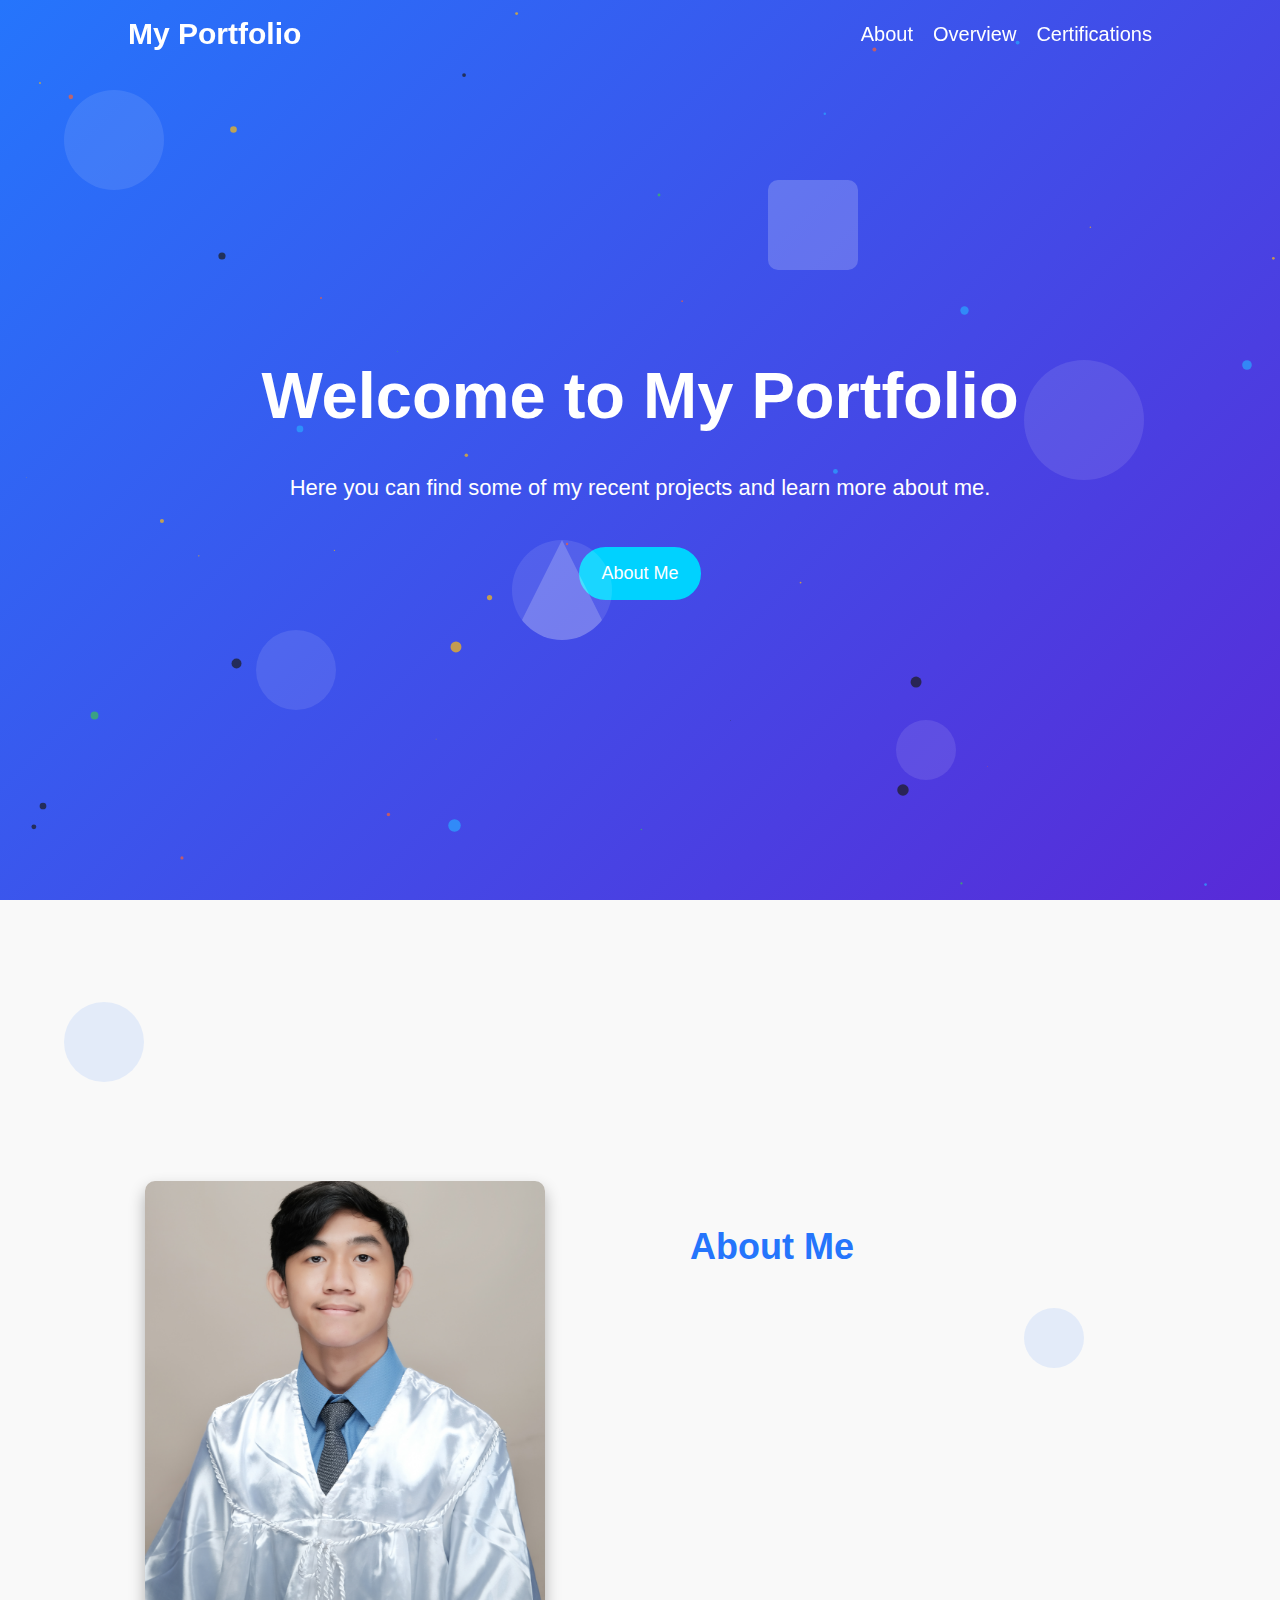
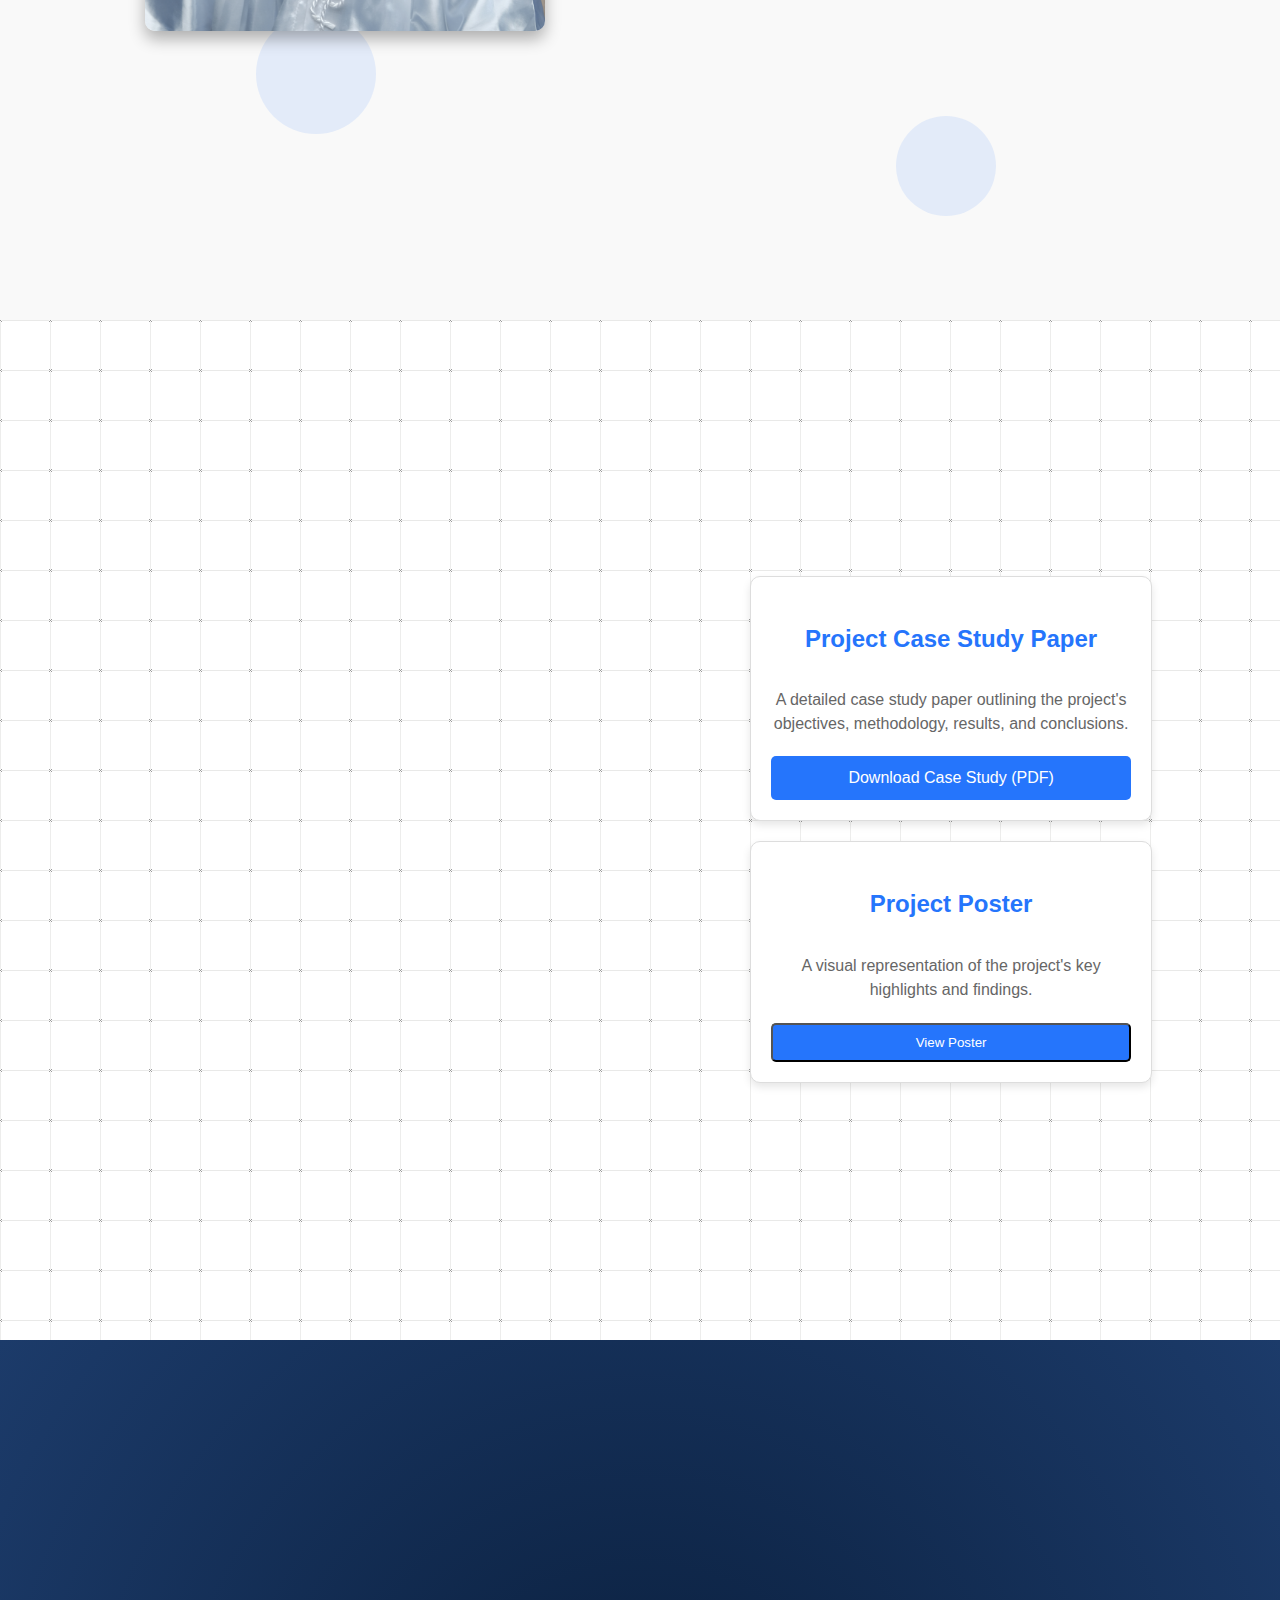
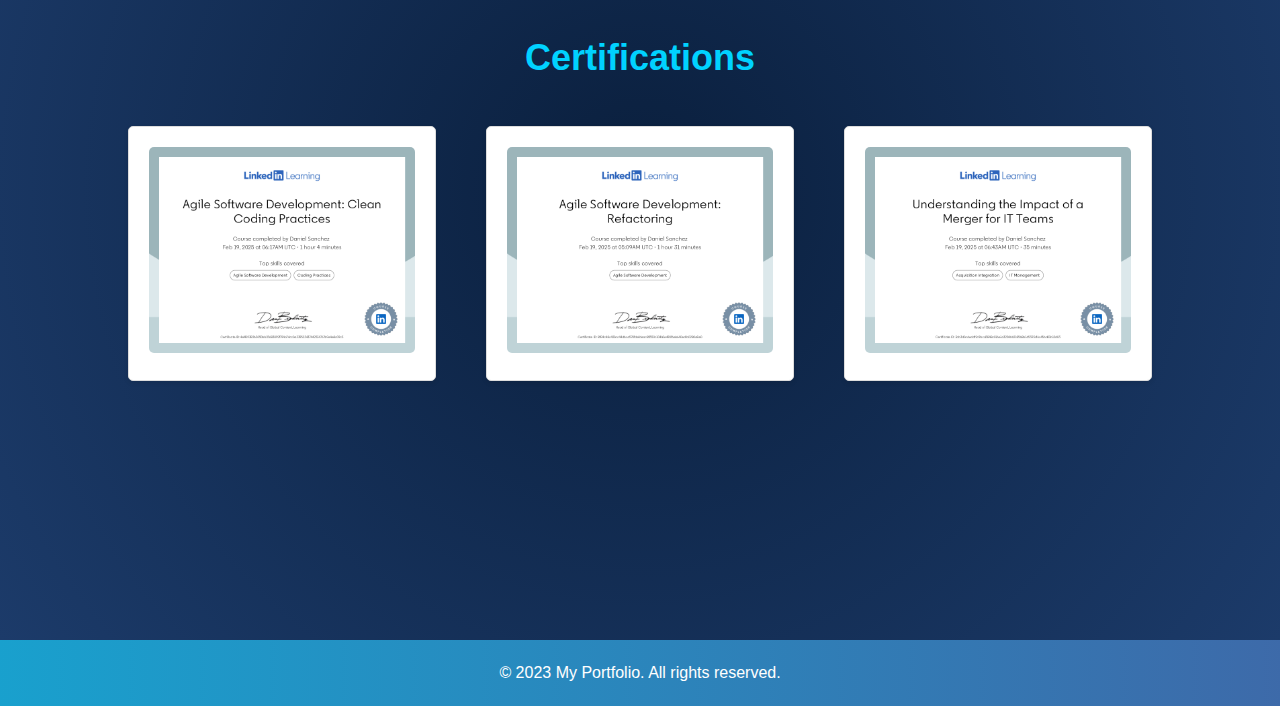
==== index.html @ 52c62f31 "change folder" ====
<!DOCTYPE html>
<html lang="en">
<head>
    <meta charset="UTF-8">
    <meta name="viewport" content="width=device-width, initial-scale=1.0">
    <title>My Project Portfolio</title>
    <link rel="stylesheet" href="styles.css">
</head>
<body>
    <script src="script.js"></script>
    <!-- Navigation Bar -->
    <nav class="navbar">
        <div class="container">
            <a href="#" class="logo">My Portfolio</a>
            <ul class="nav-links">
                <li><a href="#about">About</a></li>
                <li><a href="#overview">Overview</a></li>
                <li><a href="#certifications">Certifications</a></li>
            </ul>
        </div>
    </nav>

    <!-- Hero Section -->
    <section id="#" class="hero">
        <div class="container">
            <h1>Welcome to My Portfolio</h1>
            <p>Here you can find some of my recent projects and learn more about me.</p>
            <a href="#about" class="btn">About Me</a>
        </div>
    
        <!-- Floating shapes -->
        <div class="floating-shapes shape-1"></div>
        <div class="floating-shapes shape-2"></div>
        <div class="floating-shapes shape-3"></div>
        <div class="floating-shapes shape-4"></div>
        <div class="floating-shapes square shape-5"></div>
        <div class="floating-shapes triangle shape-6"></div>
    </section>

    <section id="about" class="about">
        <div class="container">
            <div class="about-content">
                <div class="about-image">
                    <img src="images/profile.jpg" alt="Profile Picture">
                </div>
                <div class="about-text">
                    <h2>About Me</h2>
                    <p>
                        Hi, I'm <strong>Daniel John Henrick D. Sanchez</strong>, a passionate web developer, 
                        UI/UX designer, and badminton athlete. Welcome to my project portfolio, 
                        where I showcase my proposed <strong>case study</strong>, <strong>achievements</strong>, and 
                        <strong>certifications</strong>. I specialize in crafting intuitive, 
                        user-centric, and visually compelling digital experiences. My work is 
                        driven by creativity, functionality, and technical excellence 
                        to deliver impactful solutions. Beyond coding and design, my dedication as a 
                        badminton athlete fuels my <strong>discipline</strong>, <strong>teamwork</strong>, and 
                        <strong>strategic thinking</strong> qualities that translate seamlessly into my professional projects. 
                        Explore my portfolio to see how I merge innovation and precision in 
                        everything I do.
                    </p>
                </div>
            </div>
        </div>
    
        <!-- Floating shapes -->
        <div class="floating-shape shape-7"></div>
        <div class="floating-shape shape-8"></div>
        <div class="floating-shape shape-9"></div>
        <div class="floating-shape shape-10"></div>
    </section>

            <!-- Overview Section -->
    <section id="overview" class="overview">
        <div class="container">
            <div class="project-grid">
                <!-- Project Overview Text (Left Side) -->
                <div class="project-summary">
                    <h2>Project Overview</h2>
                    <h3>Brief Overview</h3>
                    <p><strong>Objectives:</strong> This project explores the ethical implications of AI-driven healthcare, focusing on the DeepMind-NHS data-sharing controversy and the balance between innovation and patient rights. It examines key ethical concerns such as privacy, autonomy, and consent through frameworks like utilitarianism, deontology, and virtue ethics while assessing legal considerations, including GDPR compliance and AI ethics guidelines. Ultimately, the project aims to provide recommendations for ethical AI development in healthcare to ensure transparency, accountability, and patient trust.</p>
                    <p><strong>Timeline:</strong> The project will begin with research and data collection on the DeepMind-NHS case and relevant ethical theories in Weeks 1-2, followed by an analysis of legal and professional implications, including GDPR and AI ethics guidelines, in Week 3. In Week 4, solutions and recommendations for ethical AI governance will be developed, leading to the compilation of findings and finalization of the project report or poster in Week 5.</p>
                    <p><strong>Resources:</strong> The project will utilize case studies on the DeepMind-NHS controversy and similar AI healthcare cases, along with ethical frameworks from Thomas H. Givins’ Ethical Worksheet. Legal documents, including GDPR and UK Data Protection laws, will be analyzed alongside AI ethics guidelines from organizations like IEEE and WHO. Additionally, academic papers and expert analyses on AI ethics in healthcare will provide valuable insights.</p>
                </div>

                <!-- Project Details (Right Side) -->
                <div class="project-details">
                    <!-- Project Case Study Paper -->
                    <div class="project-card">
                        <h3>Project Case Study Paper</h3>
                        <p class="project-description">
                            A detailed case study paper outlining the project's objectives, methodology, results, and conclusions.
                        </p>
                        <a href="https://malayancollegesmindanaoo365-my.sharepoint.com/personal/djhsanchez_mcm_edu_ph/Documents/RESEARCH%20DOCUMENT_SANCHEZ.docx?web=1" class="project-link" download>
                            Download Case Study (PDF)
                        </a>
                    </div>

                    <!-- Project Poster -->
                    <div class="project-card">
                        <h3>Project Poster</h3>
                        <p class="project-description">
                            A visual representation of the project's key highlights and findings.
                        </p>
                        <button id="zoomPosterBtn" class="project-link">View Poster</button>
                    </div>

                    <!-- Zoomed Image Container -->
                    <div id="zoomed-image-container" class="zoomed-image-container">
                        <span id="close-zoom" class="close-zoom">&times;</span>
                        <img id="zoomed-image" src="images/project-poster.png" alt="Zoomed Project Poster">
                    </div>
                </div>
            </div>
        </div>
    </section>

   
    <!-- Certifications Section -->
    <section id="certifications" class="certifications">
        <div class="container">
            <h2>Certifications</h2>
            <div class="certification-grid">
                <div class="certification-card">
                    <img src="images/cert1.png" alt="Certification 1" data-src="images/cert1.png">
                </div>
                <div class="certification-card">
                    <img src="images/cert2.png" alt="Certification 2" data-src="images/cert2.png">
                </div>
                <div class="certification-card">
                    <img src="images/cert3.png" alt="Certification 3" data-src="images/cert3.png">
                </div>
            </div>
        </div>

        <!-- Floating lights -->
        <div class="light x1"></div>
        <div class="light x2"></div>
        <div class="light x3"></div>
        <div class="light x4"></div>
        <div class="light x5"></div>
        <div class="light x6"></div>
        <div class="light x7"></div>
        <div class="light x8"></div>
        <div class="light x9"></div>
    </section>

    <!-- Zoomed Image Container -->
    <div id="zoomed-image-container" class="zoomed-image-container">
        <span id="close-zoom" class="close-zoom">&times;</span>
        <img id="zoomed-image" src="" alt="Zoomed Certification">
    </div>

    <!-- Footer -->
    <footer>
        <div class="container">
            <p>&copy; 2023 My Portfolio. All rights reserved.</p>
        </div>
    </footer>
</body>
</html>
---- styles.css ----
/* General Styles */

html {
    scroll-behavior: smooth;
}

body {
    font-family: Arial, sans-serif;
    margin: 0;
    padding: 0;
    line-height: 1.6;
    color: #333;
}

.container {
    width: 80%;
    margin: 0 auto;
    max-width: 1200px;
}

/* Navigation Bar */
.navbar {
    background-color: transparent; /* Transparent background */
    color: #f4f4f4; /* Light text color for visibility */
    padding: 10px 0;
    position: fixed; /* Fixed position to stick to the top */
    top: 0; /* Always visible at the top */
    width: 100%;
    z-index: 1000; /* Smooth transition for background */
}

/* Navbar when scrolled */
.navbar.scrolled {
    background: linear-gradient(to right, rgba(0, 150, 200, 0.9), rgba(40, 90, 160, 0.9)); /* Darker semi-transparent gradient */
}

.navbar .container {
    display: flex;
    justify-content: space-between;
    align-items: center;
}

/* Logo */
.navbar .logo {
    font-size: 30px;
    font-weight: bold;
    text-decoration: none;
    color: #fff; /* White color to match the hero background */
    transition: color 0.3s ease; /* Smooth transition for hover effect */
}

.navbar .logo:hover {
    color: #00d2ff; /* Light blue hover color to match the gradient */
}

.navbar .nav-links {
    list-style: none;
    margin: 0;
    padding: 0;
    display: flex;
}

.navbar .nav-links li {
    margin-left: 20px;
}

/* Navigation Links */
.navbar .nav-links a {
    text-decoration: none;
    color: #fff; /* White color to match the hero background */
    font-size: 20px;
    transition: color 0.3s ease; /* Smooth transition for hover effect */
}

.navbar .nav-links a:hover {
    color: #00d2ff; /* Light blue hover color to match the gradient */
}

/* Hero Section */
.hero {
    height: 100vh;
    display: flex;
    align-items: center;
    justify-content: center;
    text-align: center;
    position: relative;
    overflow: hidden;
    background: linear-gradient(-45deg, #6a11cb, #2575fc, #6a11cb, #2575fc);
    background-size: 400% 400%;
    animation: gradientAnimation 10s ease infinite;
}

@keyframes gradientAnimation {
    0% {
        background-position: 0% 50%;
    }
    50% {
        background-position: 100% 50%;
    }
    100% {
        background-position: 0% 50%;
    }
}

.hero h1 {
    font-size: 65px;
    margin-bottom: 20px;
    color: #fff;
}


.ball {
  position: absolute;
  border-radius: 100%;
  opacity: 0.7;
}

.hero p {
    font-size: 22px;
    color: #fff;
}

/* Floating shapes */
.floating-shapes {
    position: absolute;
    background: rgba(255, 255, 255, 0.1);
    border-radius: 50%;
    animation: float 6s ease-in-out infinite;
}

.shape-1 {
    width: 100px;
    height: 100px;
    top: 10%;
    left: 5%;
    animation-duration: 8s;
}

.shape-2 {
    width: 80px;
    height: 80px;
    top: 70%;
    left: 20%;
    animation-duration: 10s;
}

.shape-3 {
    width: 120px;
    height: 120px;
    top: 40%;
    left: 80%;
    animation-duration: 12s;
}

.shape-4 {
    width: 60px;
    height: 60px;
    top: 80%;
    left: 70%;
    animation-duration: 9s;
}

.shape-5 {
    width: 90px;
    height: 90px;
    top: 20%;
    left: 60%;
    animation-duration: 7s;
    border-radius: 10px; /* Square shape */
    background: rgba(255, 255, 255, 0.2);
}

.shape-6 {
    width: 0;
    height: 0;
    border-left: 50px solid transparent;
    border-right: 50px solid transparent;
    border-bottom: 100px solid rgba(255, 255, 255, 0.2);
    top: 60%;
    left: 40%;
    animation-duration: 11s;
}

@keyframes float {
    0% {
        transform: translateY(0) translateX(0) rotate(0deg);
    }
    50% {
        transform: translateY(-20px) translateX(20px) rotate(180deg);
    }
    100% {
        transform: translateY(0) translateX(0) rotate(360deg);
    }
}

/* About Section */
.about {
    height: 100vh;
    padding: 60px 0;
    background-color: #f9f9f9;
    display: flex;
    align-items: center;
    position: relative;
    overflow: hidden;
}

.about .container {
    width: 100%;
    position: relative;
    z-index: 2; /* Ensure content is above shapes */
}

.about-content {
    display: flex;
    align-items: center;
    gap: 40px;
}

.about-image {
    flex: 1;
    text-align: center;
}

.about-image img {
    width: 400px;
    height: 450px;
    border-radius: 10px;
    object-fit: cover;
    box-shadow: 0 8px 16px rgba(0, 0, 0, 0.3);
}

.about-text {
    flex: 2;
    max-width: 550px;
}

.about-text h2 {
    font-size: 36px;
    margin-bottom: 20px;
    color: #2575fc;
}

.about-text p {
    font-size: 18px;
    color: #2575fc;
    line-height: 1.6;
    margin-bottom: 20px;
    opacity: 0;
    transform: translateY(20px);
    transition: opacity 0.6s ease-out, transform 0.6s ease-out;
}

.about-text p.visible {
    opacity: 1;
    transform: translateY(0);
}

/* Floating shapes */
.floating-shape {
    position: absolute;
    background: rgba(37, 117, 252, 0.1);
    border-radius: 50%;
    animation: float 8s ease-in-out infinite;
}

.shape-7 {
    width: 80px;
    height: 80px;
    top: 10%;
    left: 5%;
    animation-duration: 10s;
}

.shape-8 {
    width: 120px;
    height: 120px;
    top: 70%;
    left: 20%;
    animation-duration: 12s;
}

.shape-9 {
    width: 60px;
    height: 60px;
    top: 40%;
    left: 80%;
    animation-duration: 8s;
}

.shape-10 {
    width: 100px;
    height: 100px;
    top: 80%;
    left: 70%;
    animation-duration: 9s;
}

@keyframes float {
    0% {
        transform: translateY(0) translateX(0) rotate(0deg);
    }
    50% {
        transform: translateY(-20px) translateX(20px) rotate(180deg);
    }
    100% {
        transform: translateY(0) translateX(0) rotate(360deg);
    }
}

/* Hero Section Button */
.hero .btn {
    display: inline-block;
    margin-top: 20px;
    padding: 10px 20px;
    font-size: 18px;
    color: #fff; /* White text color */
    background-color: #00d2ff; /* Light blue background */
    border: 2px solid #00d2ff; /* Light blue border */
    border-radius: 30px; /* Rounder shape */
    text-decoration: none;
    transition: background-color 0.3s ease, color 0.3s ease, border-color 0.3s ease; /* Smooth transition */
}

.hero .btn:hover {
    background-color: transparent; /* Transparent background on hover */
    color: #00d2ff; /* Light blue text on hover */
    border-color: #fff; /* White border on hover */
}


/* Cool infinite background scrolling animation for the overview section */
@import url(https://fonts.googleapis.com/css?family=Exo:100);

/* Animations */
@keyframes bg-scrolling-reverse {
    100% {
        background-position: 50px 50px;
    }
}

/* Main styles for the overview section */
.overview {
    height: 100vh;
    padding: 60px 0;
    display: flex;
    justify-content: center;
    align-items: center;
    color: #999; /* Light text color for contrast */
    font: 400 16px/1.5 exo, ubuntu, "segoe ui", helvetica, arial, sans-serif;
    text-align: center;
    /* Background image (50x50 grid pattern) */
    background: url("[data-uri]") repeat 0 0;
    animation: bg-scrolling-reverse 0.92s infinite linear;
}

.overview h2 {
    text-align: left;
    font-size: 36px;
    margin-bottom: 40px;
    color: #2575fc; /* Blue heading */
    width: 80%;
}

.project-grid {
    display: flex;
    align-items: center;
    justify-content: center;
    gap: 100px;
    text-align: left;
    max-width: 1200px;
    margin: 0 auto;
}

/* Fade-in animation */
@keyframes fadeIn {
    from {
        opacity: 0;
        transform: translateY(20px);
    }
    to {
        opacity: 1;
        transform: translateY(0);
    }
}

.project-summary {
    width: 60%;
    background: rgba(255, 255, 255, 0.9); /* Semi-transparent white background */
    padding: 20px;
    border-radius: 10px;
    opacity: 0;
    transform: translateY(20px);
    transition: opacity 1s ease-out, transform 1s ease-out;
}

.project-summary p {
    color: #2575fc;
}

.project-summary h3 {
    color: #2575fc;
}

.project-details {
    display: flex;
    flex-direction: column;
    gap: 20px;
    width: 50%;
}

.project-card {
    background-color: #fff;
    padding: 20px;
    border: 1px solid #ddd;
    border-radius: 10px;
    box-shadow: 0 4px 8px rgba(0, 0, 0, 0.1);
    text-align: center;
    max-width: 400px;
    min-height: 200px;
    display: flex;
    flex-direction: column;
    justify-content: space-between;
}

.project-card h3 {
    font-size: 24px;
    margin-bottom: 15px;
    color: #2575fc;
}

.project-description {
    font-size: 16px;
    color: #666;
    margin-bottom: 20px;
}

.project-link {
    padding: 10px 20px;
    background-color: #2575fc;
    color: white;
    text-decoration: none;
    border-radius: 5px;
    transition: background-color 0.3s ease;
    cursor: pointer;
}

.project-link:hover {
    background-color: #1a5bbf;
}

.project-poster {
    width: 100%;
    height: auto;
    max-height: 100px;
    object-fit: contain;
    cursor: pointer;
    transition: transform 0.3s ease;
}

.project-poster:hover {
    transform: scale(1.05);
}

/* Zoomed Image Container */
.zoomed-image-container {
    display: none;
    position: fixed;
    top: 0;
    left: 0;
    width: 100%;
    height: 100%;
    background: rgba(0, 0, 0, 0.8);
    justify-content: center;
    align-items: center;
    z-index: 1000;
}

.zoomed-image-container.active {
    display: flex;
}

#zoomed-image {
    max-width: 90%;
    max-height: 90%;
    border-radius: 10px;
    box-shadow: 0 8px 16px rgba(0, 0, 0, 0.3);
}

/* Close Button */
.close-zoom {
    position: absolute;
    top: 20px;
    right: 20px;
    font-size: 30px;
    color: white;
    cursor: pointer;
}

.close-zoom:hover {
    color: #ff0000;
}

/* Certifications Section */
.certifications {
    height: 100vh;
    position: relative;
    overflow: hidden;
    background: radial-gradient(circle, #0a1f3d, #1c3b6a); /* Dark blue gradient */
    display: flex;
    justify-content: center; /* Centers horizontally */
    align-items: center;
}

.certifications h2 {
    text-align: center;
    font-size: 36px;
    margin-bottom: 40px;
    color: #00d2ff; /* White text for contrast */
}

.certification-grid {
    display: grid;
    grid-template-columns: repeat(auto-fit, minmax(300px, 1fr));
    gap: 50px;
}

.certification-card {
    background-color: #fff;
    padding: 20px;
    border: 1px solid #ddd;
    border-radius: 5px;
    box-shadow: 0 2px 5px rgba(0, 0, 0, 0.1);
    z-index: 2; /* Ensure cards are above floating lights */
    position: relative;
    text-align: center;
}

.certification-card img {
    width: 100%;
    height: auto;
    border-radius: 5px;
    cursor: pointer;
    transition: transform 0.3s ease;
}

.certification-card img:hover {
    transform: scale(1.05); /* Slight zoom on hover */
}

/* Zoomed Image Container */
.zoomed-image-container {
    display: none;
    position: fixed;
    top: 0;
    left: 0;
    width: 100%;
    height: 100%;
    background: rgba(0, 0, 0, 0.8);
    justify-content: center;
    align-items: center;
    z-index: 1000;
}

.zoomed-image-container.active {
    display: flex;
}

#zoomed-image {
    max-width: 90%;
    max-height: 90%;
    border-radius: 10px;
    box-shadow: 0 8px 16px rgba(0, 0, 0, 0.3);
}

.close-zoom {
    position: absolute;
    top: 20px;
    right: 20px;
    font-size: 30px;
    color: white;
    cursor: pointer;
}

.close-zoom:hover {
    color: #ff0000; /* Red color on hover */
}

/* Floating lights */
.light {
    position: absolute;
    width: 0px;
    opacity: .75;
    background-color: white;
    box-shadow: #e9f1f1 0px 0px 20px 2px;
    opacity: 0;
    top: 100vh;
    bottom: 0px;
    left: 0px;
    right: 0px;
    margin: auto;
}

.x1 {
    -webkit-animation: floatUp 4s infinite linear;
    -moz-animation: floatUp 4s infinite linear;
    -o-animation: floatUp 4s infinite linear;
    animation: floatUp 4s infinite linear;
    -webkit-transform: scale(1.0);
    -moz-transform: scale(1.0);
    -o-transform: scale(1.0);
    transform: scale(1.0);
}

.x2 {
    -webkit-animation: floatUp 7s infinite linear;
    -moz-animation: floatUp 7s infinite linear;
    -o-animation: floatUp 7s infinite linear;
    animation: floatUp 7s infinite linear;
    -webkit-transform: scale(1.6);
    -moz-transform: scale(1.6);
    -o-transform: scale(1.6);
    transform: scale(1.6);
    left: 15%;
}

.x3 {
    -webkit-animation: floatUp 2.5s infinite linear;
    -moz-animation: floatUp 2.5s infinite linear;
    -o-animation: floatUp 2.5s infinite linear;
    animation: floatUp 2.5s infinite linear;
    -webkit-transform: scale(.5);
    -moz-transform: scale(.5);
    -o-transform: scale(.5);
    transform: scale(.5);
    left: -15%;
}

.x4 {
    -webkit-animation: floatUp 4.5s infinite linear;
    -moz-animation: floatUp 4.5s infinite linear;
    -o-animation: floatUp 4.5s infinite linear;
    animation: floatUp 4.5s infinite linear;
    -webkit-transform: scale(1.2);
    -moz-transform: scale(1.2);
    -o-transform: scale(1.2);
    transform: scale(1.2);
    left: -34%;
}

.x5 {
    -webkit-animation: floatUp 8s infinite linear;
    -moz-animation: floatUp 8s infinite linear;
    -o-animation: floatUp 8s infinite linear;
    animation: floatUp 8s infinite linear;
    -webkit-transform: scale(2.2);
    -moz-transform: scale(2.2);
    -o-transform: scale(2.2);
    transform: scale(2.2);
    left: -57%;
}

.x6 {
    -webkit-animation: floatUp 3s infinite linear;
    -moz-animation: floatUp 3s infinite linear;
    -o-animation: floatUp 3s infinite linear;
    animation: floatUp 3s infinite linear;
    -webkit-transform: scale(.8);
    -moz-transform: scale(.8);
    -o-transform: scale(.8);
    transform: scale(.8);
    left: -81%;
}

.x7 {
    -webkit-animation: floatUp 5.3s infinite linear;
    -moz-animation: floatUp 5.3s infinite linear;
    -o-animation: floatUp 5.3s infinite linear;
    animation: floatUp 5.3s infinite linear;
    -webkit-transform: scale(3.2);
    -moz-transform: scale(3.2);
    -o-transform: scale(3.2);
    transform: scale(3.2);
    left: 37%;
}

.x8 {
    -webkit-animation: floatUp 4.7s infinite linear;
    -moz-animation: floatUp 4.7s infinite linear;
    -o-animation: floatUp 4.7s infinite linear;
    animation: floatUp 4.7s infinite linear;
    -webkit-transform: scale(1.7);
    -moz-transform: scale(1.7);
    -o-transform: scale(1.7);
    transform: scale(1.7);
    left: 62%;
}

.x9 {
    -webkit-animation: floatUp 4.1s infinite linear;
    -moz-animation: floatUp 4.1s infinite linear;
    -o-animation: floatUp 4.1s infinite linear;
    animation: floatUp 4.1s infinite linear;
    -webkit-transform: scale(0.9);
    -moz-transform: scale(0.9);
    -o-transform: scale(0.9);
    transform: scale(0.9);
    left: 85%;
}

@keyframes floatUp {
    0% { top: 100vh; opacity: 0; }
    25% { opacity: 1; }
    50% { top: 0vh; opacity: .8; }
    75% { opacity: 1; }
    100% { top: -100vh; opacity: 0; }
}
/* Footer */
footer {
    background: linear-gradient(to right, rgba(0, 150, 200, 0.9), rgba(40, 90, 160, 0.9));
    color: #fff;
    text-align: center;
    padding: 20px 0;
}

footer p {
    margin: 0;
    font-size: 16px;
}
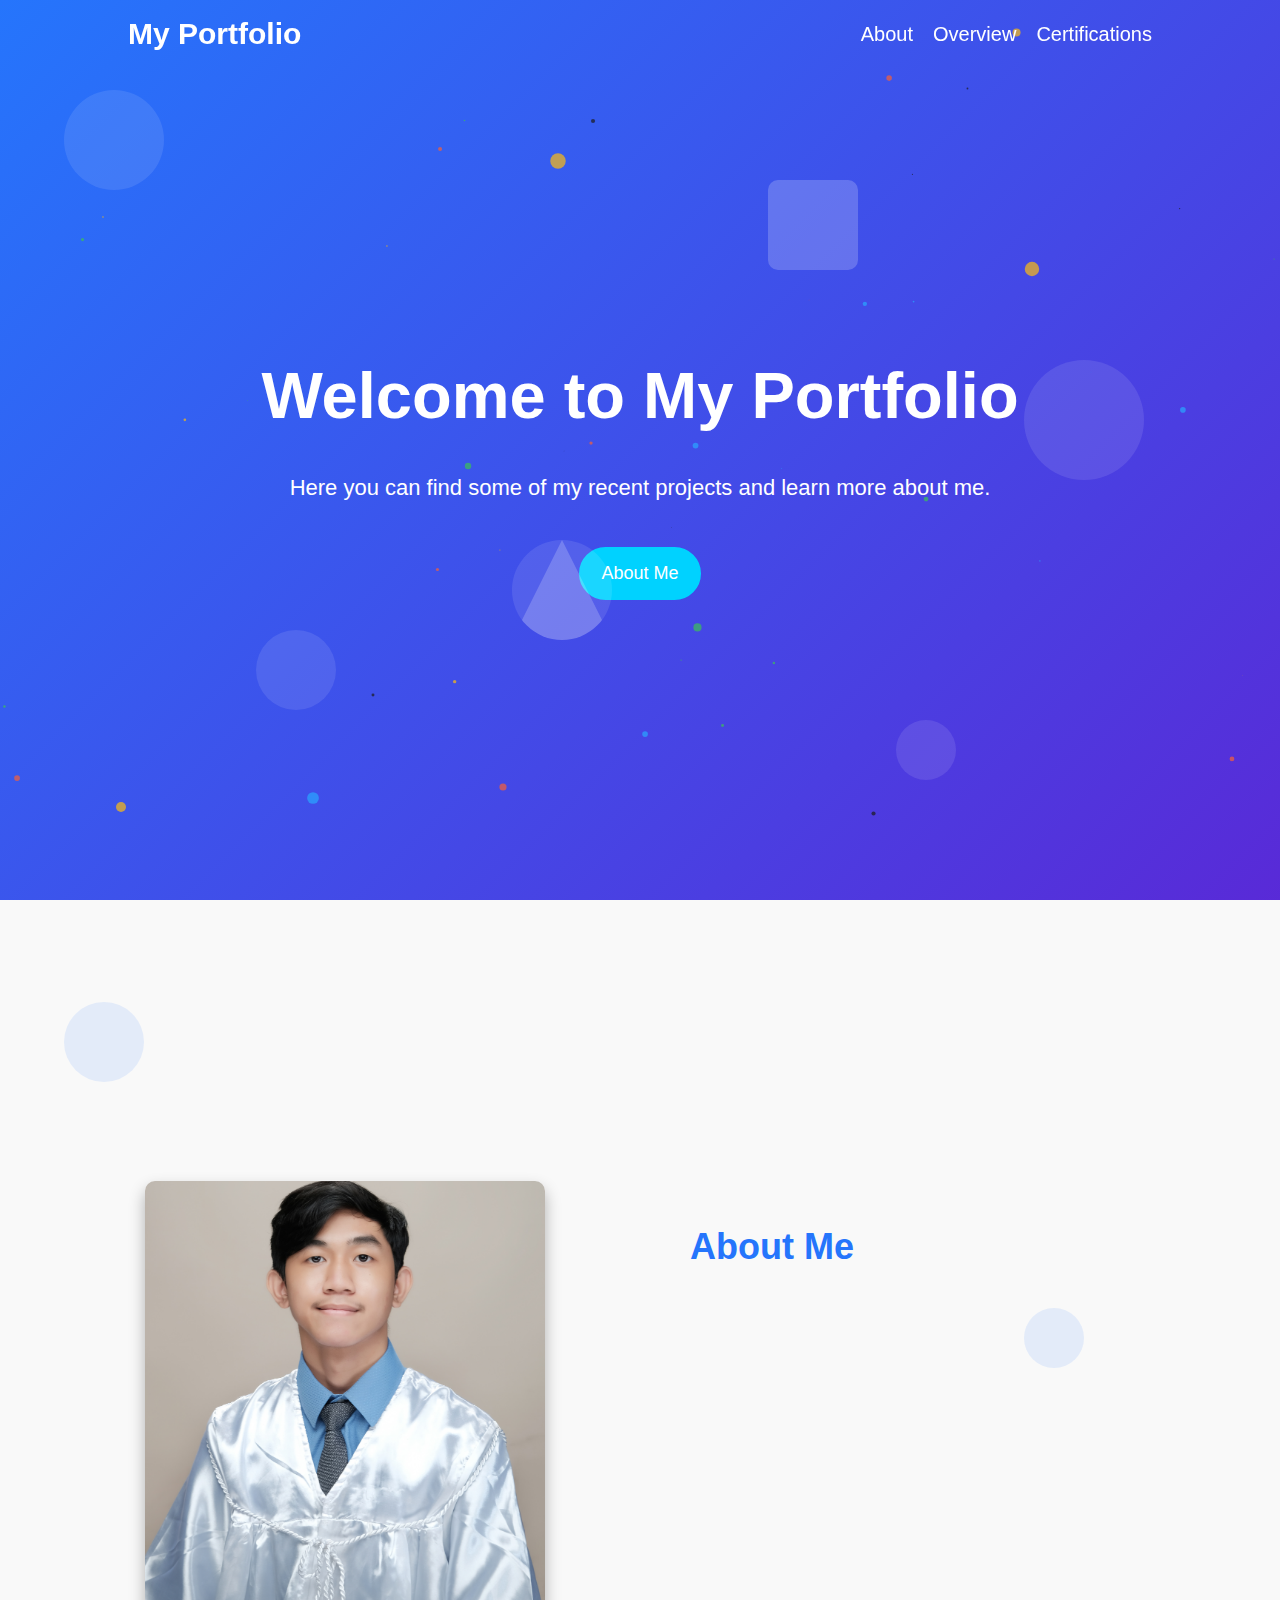
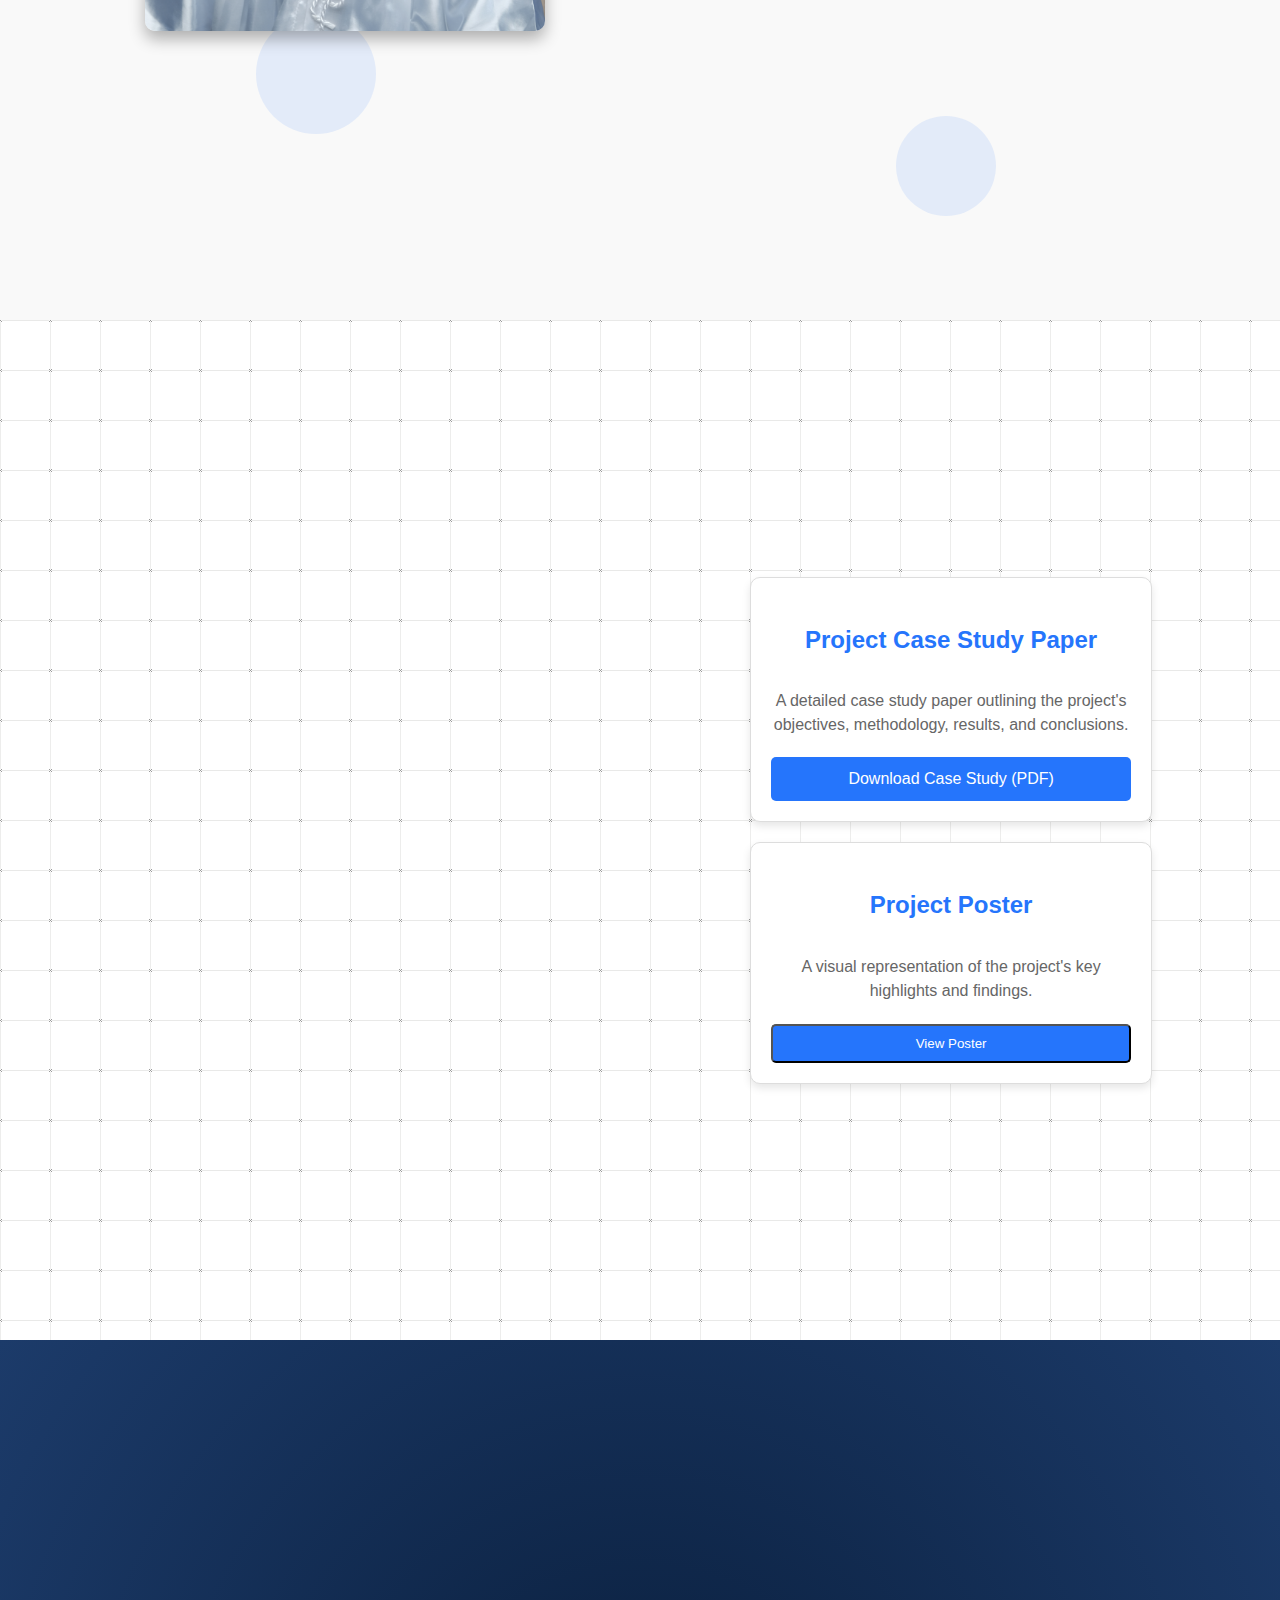
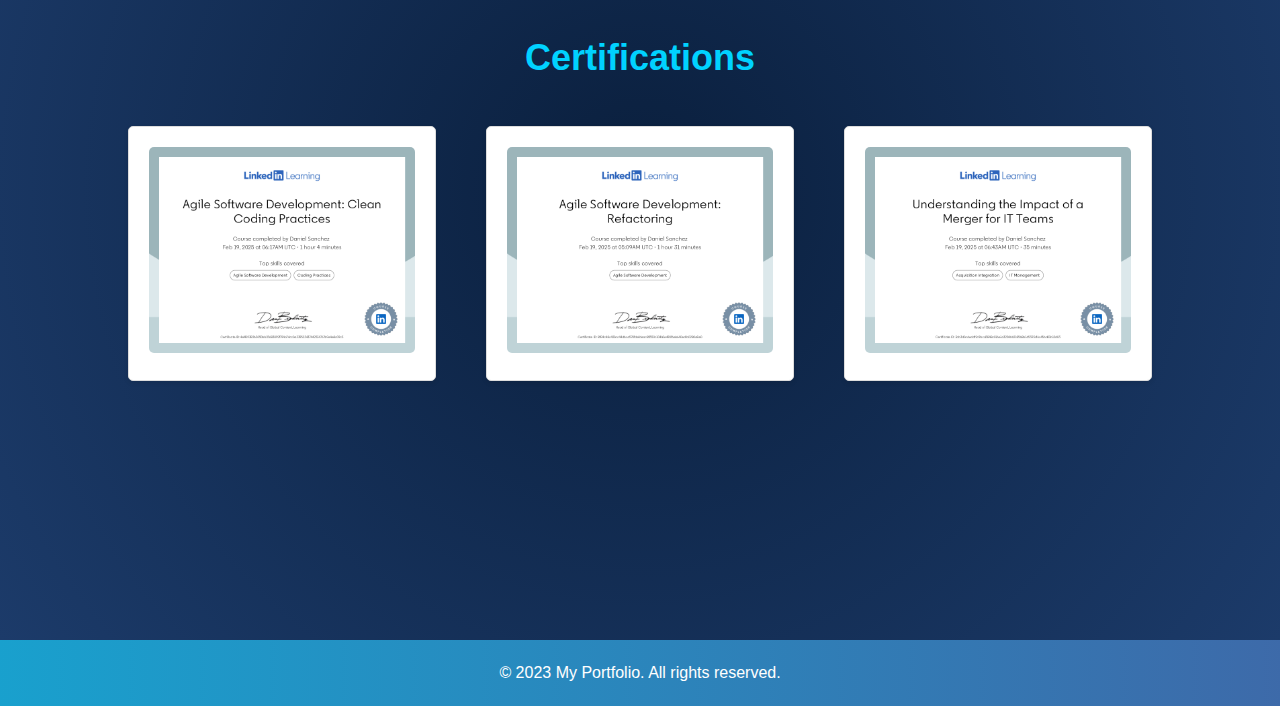
==== commit 10d1aba3: "Update index.html" ====
--- a/index.html
+++ b/index.html
@@ -76,7 +76,7 @@
                 <!-- Project Overview Text (Left Side) -->
                 <div class="project-summary">
                     <h2>Project Overview</h2>
-                    <h3>Brief Overview</h3>
+                    <h3>DeepMind’s Health Data Scandal: Privacy and AI in Healthcare</h3>
                     <p><strong>Objectives:</strong> This project explores the ethical implications of AI-driven healthcare, focusing on the DeepMind-NHS data-sharing controversy and the balance between innovation and patient rights. It examines key ethical concerns such as privacy, autonomy, and consent through frameworks like utilitarianism, deontology, and virtue ethics while assessing legal considerations, including GDPR compliance and AI ethics guidelines. Ultimately, the project aims to provide recommendations for ethical AI development in healthcare to ensure transparency, accountability, and patient trust.</p>
                     <p><strong>Timeline:</strong> The project will begin with research and data collection on the DeepMind-NHS case and relevant ethical theories in Weeks 1-2, followed by an analysis of legal and professional implications, including GDPR and AI ethics guidelines, in Week 3. In Week 4, solutions and recommendations for ethical AI governance will be developed, leading to the compilation of findings and finalization of the project report or poster in Week 5.</p>
                     <p><strong>Resources:</strong> The project will utilize case studies on the DeepMind-NHS controversy and similar AI healthcare cases, along with ethical frameworks from Thomas H. Givins’ Ethical Worksheet. Legal documents, including GDPR and UK Data Protection laws, will be analyzed alongside AI ethics guidelines from organizations like IEEE and WHO. Additionally, academic papers and expert analyses on AI ethics in healthcare will provide valuable insights.</p>
